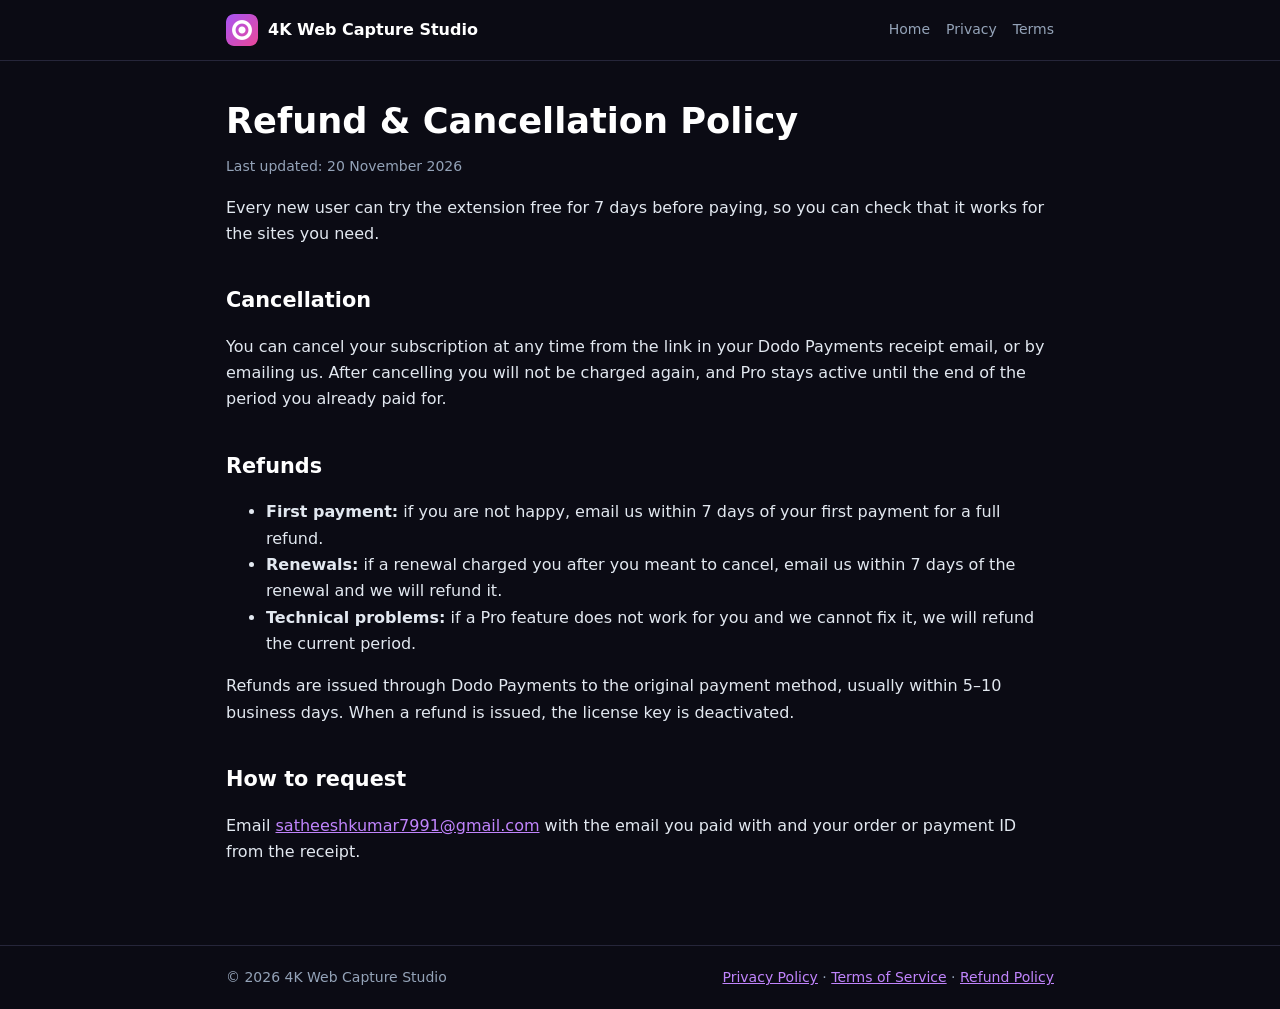
==== refund.html @ 59df8a9c "Add initial HTML files and styles for 4K Web Capture Studio extension" ====
<!doctype html>
<html lang="en">
<head>
<meta charset="utf-8">
<meta name="viewport" content="width=device-width, initial-scale=1">
<title>Refund Policy</title>
<link rel="icon" href="icon.png">
<link rel="stylesheet" href="style.css">
</head>
<body>
<header><div class="wrap">
  <a class="brand" href="index.html"><img src="icon.png" alt="">4K Web Capture Studio</a>
  <nav><a href="index.html">Home</a><a href="privacy.html">Privacy</a><a href="terms.html">Terms</a></nav>
</div></header>

<main><div class="wrap">
  <h1>Refund &amp; Cancellation Policy</h1>
  <p class="updated">Last updated: 20 November 2026</p>

  <p>Every new user can try the extension free for 7 days before paying, so you can check that it works for the sites you need.</p>

  <h2>Cancellation</h2>
  <p>You can cancel your subscription at any time from the link in your Dodo Payments receipt email, or by emailing us. After cancelling you will not be charged again, and Pro stays active until the end of the period you already paid for.</p>

  <h2>Refunds</h2>
  <ul>
    <li><strong>First payment:</strong> if you are not happy, email us within 7 days of your first payment for a full refund.</li>
    <li><strong>Renewals:</strong> if a renewal charged you after you meant to cancel, email us within 7 days of the renewal and we will refund it.</li>
    <li><strong>Technical problems:</strong> if a Pro feature does not work for you and we cannot fix it, we will refund the current period.</li>
  </ul>
  <p>Refunds are issued through Dodo Payments to the original payment method, usually within 5–10 business days. When a refund is issued, the license key is deactivated.</p>

  <h2>How to request</h2>
  <p>Email <a href="mailto:satheeshkumar7991@gmail.com">satheeshkumar7991@gmail.com</a> with the email you paid with and your order or payment ID from the receipt.</p>
</div></main>

<footer><div class="wrap">
  <span>© 2026 4K Web Capture Studio</span>
  <span><a href="privacy.html">Privacy Policy</a> · <a href="terms.html">Terms of Service</a> · <a href="refund.html">Refund Policy</a></span>
</div></footer>
</body>
</html>
---- style.css ----
:root {
  --bg: #0b0b14;
  --card: #141424;
  --line: #26263a;
  --text: #e2e8f0;
  --muted: #94a3b8;
  --accent: #c084fc;
  --accent2: #f472b6;
}
* { box-sizing: border-box; }
body {
  margin: 0;
  background: var(--bg);
  color: var(--text);
  font: 16px/1.65 "Segoe UI", system-ui, -apple-system, sans-serif;
}
a { color: var(--accent); }
.wrap { max-width: 860px; margin: 0 auto; padding: 0 16px; }
header { border-bottom: 1px solid var(--line); }
header .wrap { display: flex; align-items: center; justify-content: space-between; gap: 12px; padding: 14px 16px; flex-wrap: wrap; }
.brand { display: flex; align-items: center; gap: 10px; color: #fff; font-weight: 700; text-decoration: none; }
.brand img { width: 32px; height: 32px; border-radius: 8px; }
nav { display: flex; gap: 16px; flex-wrap: wrap; font-size: 14px; }
nav a { color: var(--muted); text-decoration: none; }
nav a:hover { color: #fff; }
main { padding: 40px 0 64px; }
h1 { font-size: 2.2rem; line-height: 1.15; margin: 0 0 12px; color: #fff; }
h2 { font-size: 1.3rem; margin: 36px 0 8px; color: #fff; }
.grad { background: linear-gradient(90deg, var(--accent), var(--accent2)); -webkit-background-clip: text; background-clip: text; color: transparent; }
.lead { font-size: 1.15rem; color: var(--muted); }
.btn { display: inline-block; padding: 12px 22px; border-radius: 10px; background: linear-gradient(90deg, #9333ea, #db2777); color: #fff; font-weight: 600; text-decoration: none; }
.grid { display: grid; grid-template-columns: repeat(auto-fit, minmax(240px, 1fr)); gap: 14px; margin-top: 16px; }
.card { background: var(--card); border: 1px solid var(--line); border-radius: 14px; padding: 18px; }
.card h3 { margin: 0 0 6px; color: #fff; font-size: 1.05rem; }
.card p, .card li { color: var(--muted); margin: 0; }
.price { font-size: 1.8rem; font-weight: 800; color: #fff; }
.price small { font-size: .9rem; color: var(--muted); font-weight: 500; }
.updated { color: var(--muted); font-size: 14px; }
footer { border-top: 1px solid var(--line); padding: 20px 0; color: var(--muted); font-size: 14px; }
footer .wrap { display: flex; gap: 16px; flex-wrap: wrap; justify-content: space-between; }
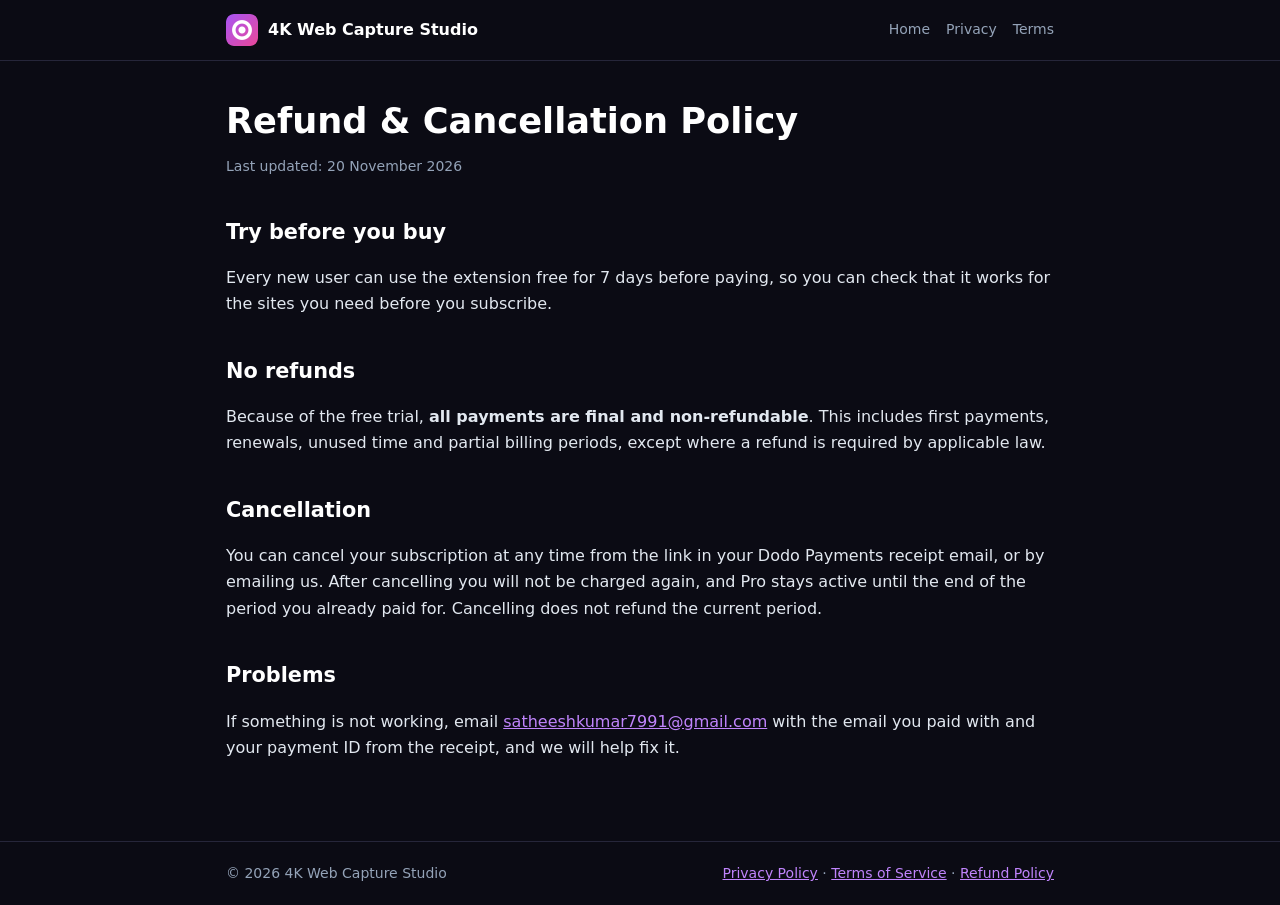
==== commit 6a7115e2: "Switch to a no-refund policy Co-Authored-By: Claude Opus 5.5 <noreply@anthropic.com>" ====
--- a/refund.html
+++ b/refund.html
@@ -17,21 +17,17 @@
   <h1>Refund &amp; Cancellation Policy</h1>
   <p class="updated">Last updated: 20 November 2026</p>
 
-  <p>Every new user can try the extension free for 7 days before paying, so you can check that it works for the sites you need.</p>
+  <h2>Try before you buy</h2>
+  <p>Every new user can use the extension free for 7 days before paying, so you can check that it works for the sites you need before you subscribe.</p>
+
+  <h2>No refunds</h2>
+  <p>Because of the free trial, <strong>all payments are final and non-refundable</strong>. This includes first payments, renewals, unused time and partial billing periods, except where a refund is required by applicable law.</p>
 
   <h2>Cancellation</h2>
-  <p>You can cancel your subscription at any time from the link in your Dodo Payments receipt email, or by emailing us. After cancelling you will not be charged again, and Pro stays active until the end of the period you already paid for.</p>
+  <p>You can cancel your subscription at any time from the link in your Dodo Payments receipt email, or by emailing us. After cancelling you will not be charged again, and Pro stays active until the end of the period you already paid for. Cancelling does not refund the current period.</p>
 
-  <h2>Refunds</h2>
-  <ul>
-    <li><strong>First payment:</strong> if you are not happy, email us within 7 days of your first payment for a full refund.</li>
-    <li><strong>Renewals:</strong> if a renewal charged you after you meant to cancel, email us within 7 days of the renewal and we will refund it.</li>
-    <li><strong>Technical problems:</strong> if a Pro feature does not work for you and we cannot fix it, we will refund the current period.</li>
-  </ul>
-  <p>Refunds are issued through Dodo Payments to the original payment method, usually within 5–10 business days. When a refund is issued, the license key is deactivated.</p>
-
-  <h2>How to request</h2>
-  <p>Email <a href="mailto:satheeshkumar7991@gmail.com">satheeshkumar7991@gmail.com</a> with the email you paid with and your order or payment ID from the receipt.</p>
+  <h2>Problems</h2>
+  <p>If something is not working, email <a href="mailto:satheeshkumar7991@gmail.com">satheeshkumar7991@gmail.com</a> with the email you paid with and your payment ID from the receipt, and we will help fix it.</p>
 </div></main>
 
 <footer><div class="wrap">
